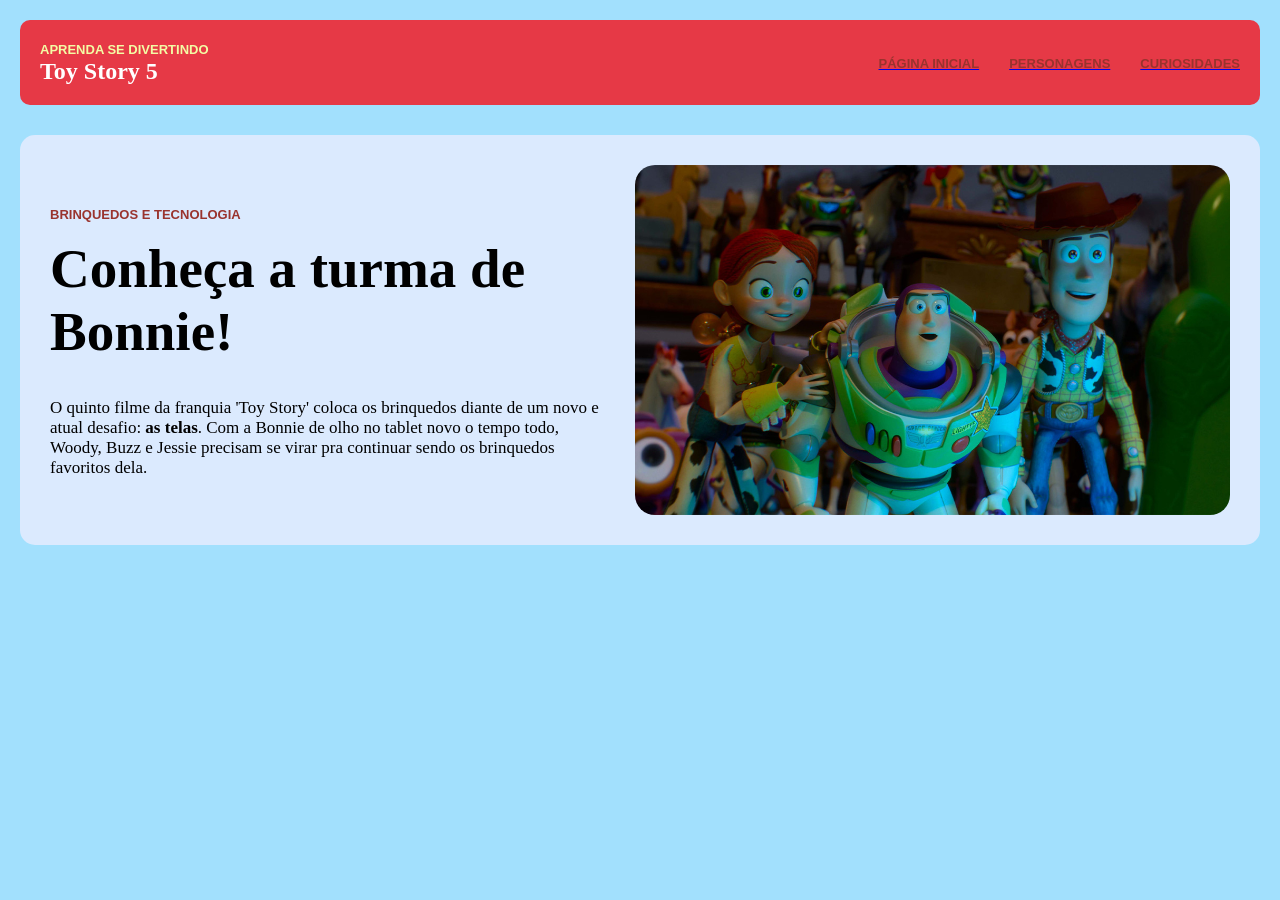
==== index.html @ b5829ec4 "feat: adiciona atividade" ====
<!DOCTYPE html>
<html lang="pt-BR">
    <head>
        <meta charset="UTF-8"/>
        <title>Toy Story 5</title>
        <link rel="stylesheet" href="css/style.css"/>
    </head>
    <body>
        <header class="cabecalho">
            <section class="nome">
                <span>Aprenda se divertindo</span>
                <h1>Toy Story 5</h1>
            </section>
            <section class="menu">
                <a rel="stylesheet" href="pages/index.html"><span>Página inicial</span></a>
                 <a rel="stylesheet" href="pages/personagens.html"><span>Personagens</span></a>
                <a rel="stylesheet" href="pages/curiosidades.html"><span>Curiosidades</span></a>
            </section>
        </header>

        <main>
            <section id="apresentacao">
                <section class="texto">
                    <span>Brinquedos e Tecnologia</span>
                    <h2>Conheça a turma de Bonnie!</h2>
                    <p>O quinto filme da franquia 'Toy Story' coloca os brinquedos diante de um novo e atual desafio: <strong>as telas</strong>. Com a Bonnie de olho no tablet novo o tempo todo, Woody, Buzz e Jessie precisam se virar pra continuar sendo os brinquedos favoritos dela.</p>
                </section>
                    <img src="img/toystory5.png" alt="Imagem De Jessie, Buzz Ligthyear e Woody"/>
            </section>
---- css/style.css ----
*{
    padding: 0;
    margin: 0;
    box-sizing: border-box;
}

body {
    font-family: Georgia, 'Times New Roman', Times, serif;
    background-color: rgb(162, 224, 253);
    padding: 20px;
}
span {
    text-transform: uppercase;
    font-weight: 550;
    font-size: 13px;
    font-family: 'Gill Sans', 'Gill Sans MT', Calibri, 'Trebuchet MS', sans-serif;
    margin-top: 5px;
    color: #99332E;
}

header {
    padding-left: 20px;
    padding-right: 20px;
    background-color: #e63946 ;
    color: rgb(255, 255, 255);
    padding: 20px;
    margin-bottom: 30px;
    display: flex;
    align-items: center;
    justify-content: space-between;
    border-radius: 10px;
}

.nome span {
    color:#f3fca5;
    margin-top: 8px;
}

.menu {
    display: flex;
    justify-content: space-between;
    align-items: center;
    gap: 30px;
    font-weight: bold;
}

#apresentacao {
    display: flex;
    flex-direction: row;
    gap: 30px;
    padding: 30px;
    background-color: #dbeafe;
    align-items: center;
    justify-content: space-between;
    margin-bottom: 30px;
    border-radius: 15px;
}
.texto {
    display: flex;
    flex-direction: column;
    gap: 15px;
    flex: 1;
}

.texto h2 {
    font-size: 55px;
    margin-bottom: 20px;
}
.texto p {
    font-size: 17px;
}

#apresentacao img {
    width: 595px;
    height: 350px;
    border-radius: 20px;
    object-fit: cover;
}
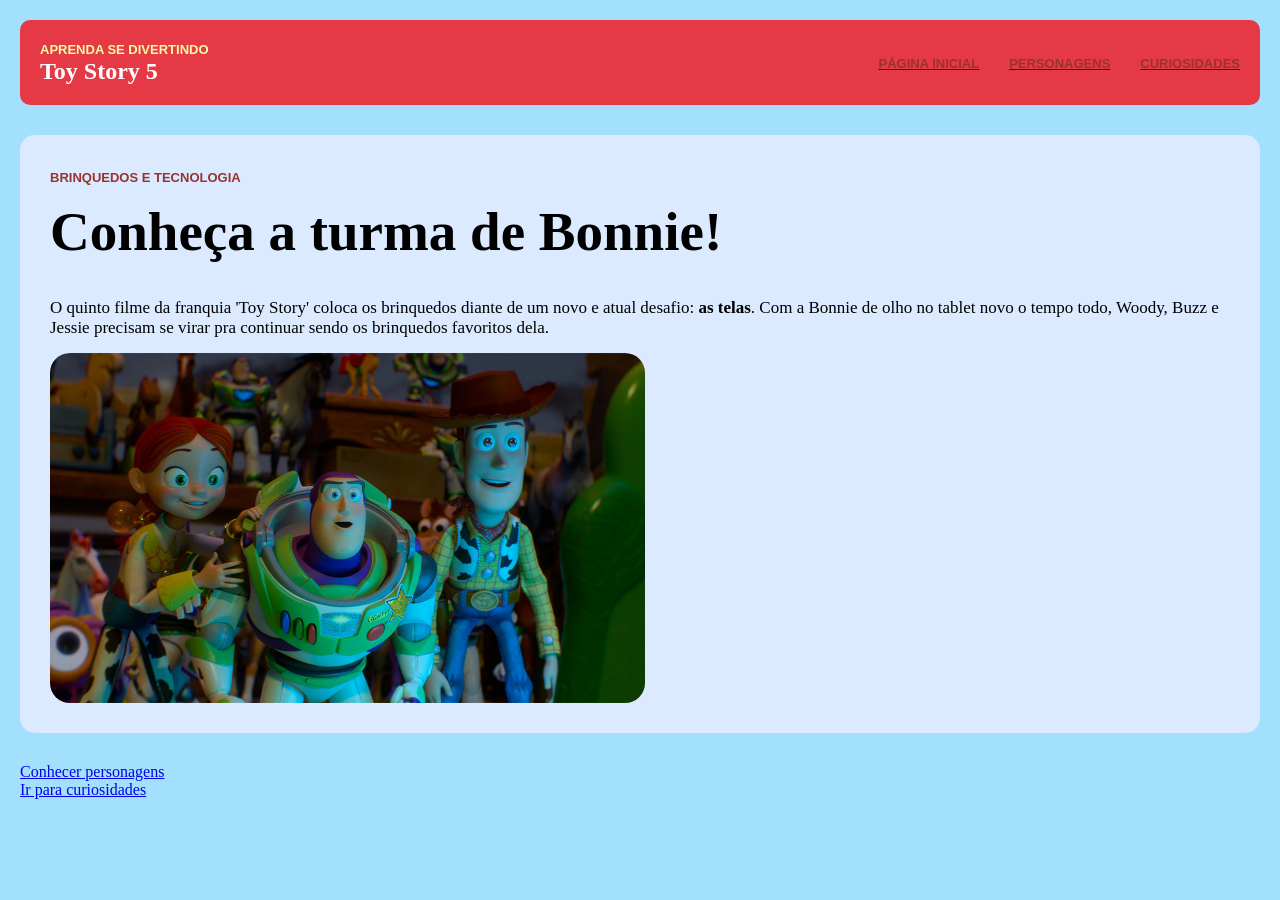
==== commit bb945d9c: "feat: continua atividade" ====
--- a/index.html
+++ b/index.html
@@ -12,9 +12,9 @@
                 <h1>Toy Story 5</h1>
             </section>
             <section class="menu">
-                <a rel="stylesheet" href="pages/index.html"><span>Página inicial</span></a>
-                 <a rel="stylesheet" href="pages/personagens.html"><span>Personagens</span></a>
-                <a rel="stylesheet" href="pages/curiosidades.html"><span>Curiosidades</span></a>
+                <a href="index.html"><span>Página inicial</span></a>
+                <a href="pages/personagens.html"><span>Personagens</span></a>
+                <a href="pages/curiosidades.html"><span>Curiosidades</span></a>
             </section>
         </header>
 
@@ -24,6 +24,16 @@
                     <span>Brinquedos e Tecnologia</span>
                     <h2>Conheça a turma de Bonnie!</h2>
                     <p>O quinto filme da franquia 'Toy Story' coloca os brinquedos diante de um novo e atual desafio: <strong>as telas</strong>. Com a Bonnie de olho no tablet novo o tempo todo, Woody, Buzz e Jessie precisam se virar pra continuar sendo os brinquedos favoritos dela.</p>
+                    <img src="img/toystory5.png" alt="Imagem De Jessie, Buzz Ligthyear e Woody"/>
                 </section>
-                    <img src="img/toystory5.png" alt="Imagem De Jessie, Buzz Ligthyear e Woody"/>
             </section>
+            <section class="navegacao">
+                    <article class="botao">
+                        <a href="pages/personagens.html">Conhecer personagens</a>
+                    </article>
+                    <article class="botao">
+                        <a href="pages/curiosidades.html">Ir para curiosidades</a>
+                    </article>
+
+        </main>
+    </body>    
--- a/css/style.css
+++ b/css/style.css
@@ -77,3 +77,18 @@
     object-fit: cover;
 }
 
+footer {
+    text-align: center;
+    background-color: #e63946;
+    color: white;
+    padding: 20px;
+    margin-top: 20px;
+    border-radius: 10px;
+    font-size: small;
+    font-family: 'Gill Sans', 'Gill Sans MT', Calibri, 'Trebuchet MS', sans-serif;
+}
+
+#atividade {
+    margin-top: 20px;
+}
+
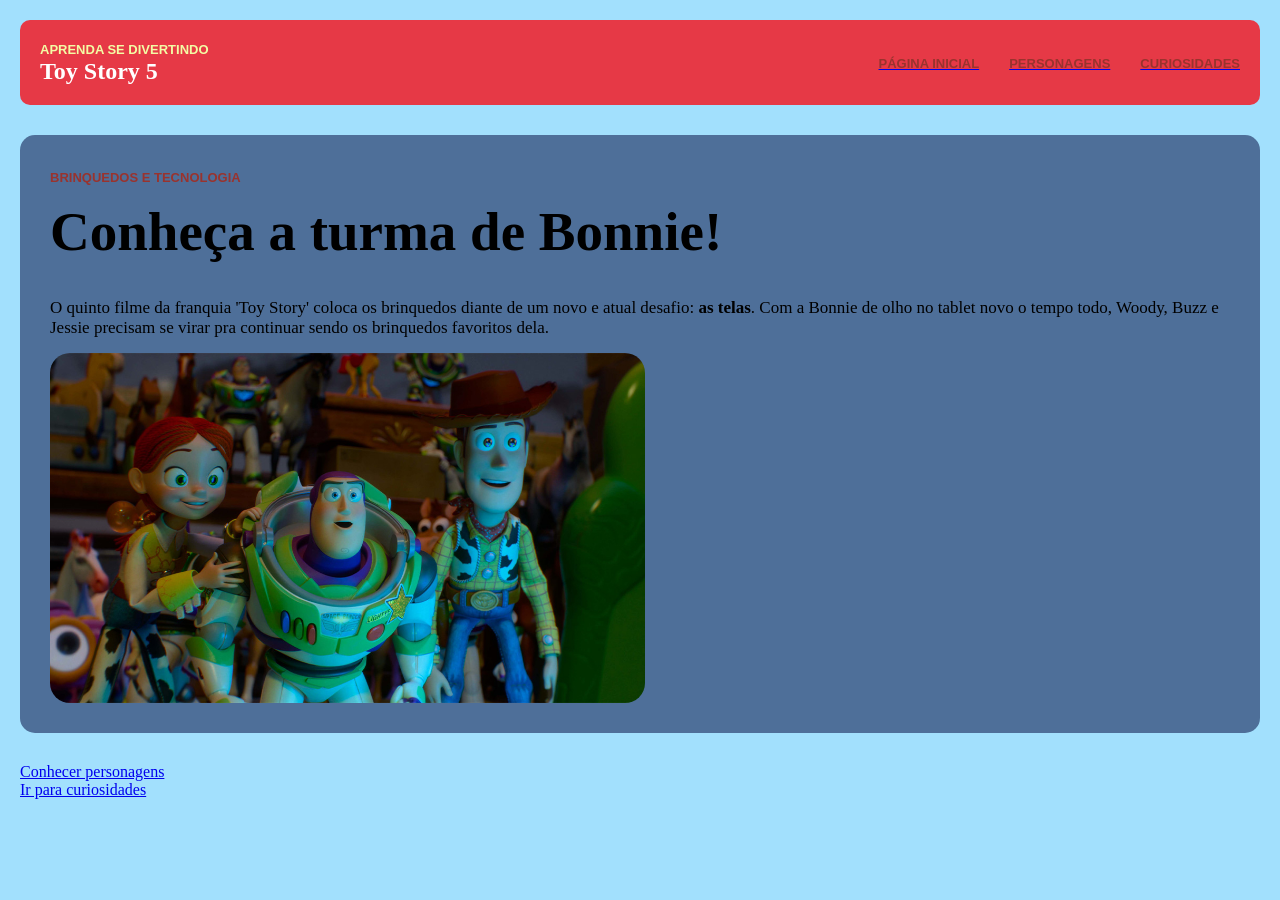
==== commit 1087d812: "fix: arruma sessao personagens" ====
--- a/index.html
+++ b/index.html
@@ -2,7 +2,7 @@
 <html lang="pt-BR">
     <head>
         <meta charset="UTF-8"/>
-        <title>Toy Story 5</title>
+        <title>Toy Story 5 | Início</title>
         <link rel="stylesheet" href="css/style.css"/>
     </head>
     <body>
--- a/css/style.css
+++ b/css/style.css
@@ -45,11 +45,12 @@
 }
 
 #apresentacao {
+    padding-left: 25px;
+    padding-right: 25px;
     display: flex;
-    flex-direction: row;
     gap: 30px;
     padding: 30px;
-    background-color: #dbeafe;
+    background-color: #4e6f99;
     align-items: center;
     justify-content: space-between;
     margin-bottom: 30px;
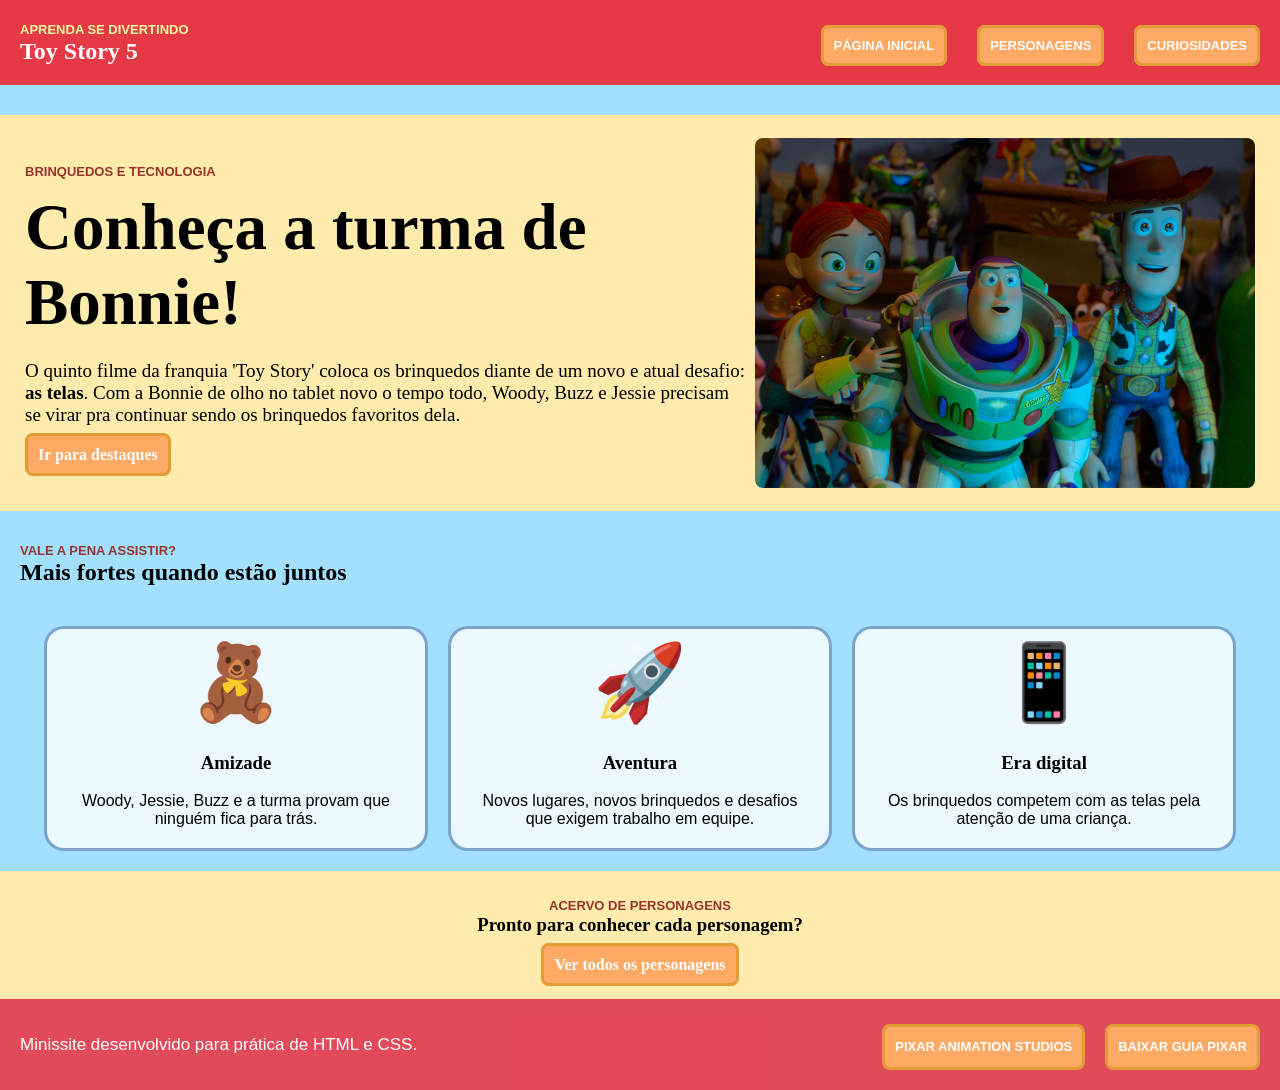
==== commit 17fe91f6: "fix: arruma pagina inicial" ====
--- a/index.html
+++ b/index.html
@@ -12,28 +12,61 @@
                 <h1>Toy Story 5</h1>
             </section>
             <section class="menu">
-                <a href="index.html"><span>Página inicial</span></a>
-                <a href="pages/personagens.html"><span>Personagens</span></a>
-                <a href="pages/curiosidades.html"><span>Curiosidades</span></a>
+                <span class="inicial"><a href="index.html">Página Inicial</a></span>
+                <span class="personagens"><a href="pages/personagens.html">Personagens</a></span>
+                <span class="curiosidades"><a href="pages/curiosidades.html">Curiosidades</a></span>
             </section>
         </header>
 
         <main>
             <section id="apresentacao">
-                <section class="texto">
+                <article class="texto">
                     <span>Brinquedos e Tecnologia</span>
                     <h2>Conheça a turma de Bonnie!</h2>
                     <p>O quinto filme da franquia 'Toy Story' coloca os brinquedos diante de um novo e atual desafio: <strong>as telas</strong>. Com a Bonnie de olho no tablet novo o tempo todo, Woody, Buzz e Jessie precisam se virar pra continuar sendo os brinquedos favoritos dela.</p>
-                    <img src="img/toystory5.png" alt="Imagem De Jessie, Buzz Ligthyear e Woody"/>
-                </section>
+                    <a class="gotodestaques" href=#destaques>Ir para destaques</a></span>
+                </article>
+                <img src="assets/img/toystory5.png" alt="Imagem De Jessie, Buzz Ligthyear e Woody"/>
             </section>
-            <section class="navegacao">
-                    <article class="botao">
-                        <a href="pages/personagens.html">Conhecer personagens</a>
-                    </article>
-                    <article class="botao">
-                        <a href="pages/curiosidades.html">Ir para curiosidades</a>
+            <section id="destaques">
+                <article>
+                    <span>Vale a pena assistir?</span>
+                    <h2>Mais fortes quando estão juntos</h2>
+                </article>
+            </section>
+                <section id="cards">
+                    <article class="card">
+                        <span class="figurinha">🧸</span>
+                        <h3>Amizade</h3>
+                        <p>Woody, Jessie, Buzz e a turma provam que ninguém fica para trás.</p>
                     </article>
 
+                    <article class="card">
+                        <span class="figurinha">🚀</span>
+                        <h3>Aventura</h3>
+                        <p>Novos lugares, novos brinquedos e desafios que exigem trabalho em equipe.</p>
+                    </article>                  
+
+                    <article class="card">
+                        <span class="figurinha">📱</span>
+                        <h3>Era digital</h3>
+                        <p>Os brinquedos competem com as telas pela atenção de uma criança.</p>
+                    </article>                  
+                </section>   
+
+        <section id="gotopersonagens">
+            <p><span>Acervo de Personagens</span></p>
+            <h3>Pronto para conhecer cada personagem?</h3>
+            <a href="pages/personagens.html">Ver todos os personagens</a>
+        </section>        
         </main>
-    </body>    +
+    <footer>
+            <p>Minissite desenvolvido para prática de HTML e CSS.</p>
+        <article class="link">
+            <span class="links1"><a href="https://www.pixar.com/toy-story-5" target="_blank" rel="noreferrer">Pixar Animation Studios</a></span>
+            <span class="links2"><a href="assets/files/teste.txt" download>Baixar Guia Pixar</a></span>
+        </article>
+    </footer>
+</body>    
+</html>
--- a/css/style.css
+++ b/css/style.css
@@ -7,7 +7,6 @@
 body {
     font-family: Georgia, 'Times New Roman', Times, serif;
     background-color: rgb(162, 224, 253);
-    padding: 20px;
 }
 span {
     text-transform: uppercase;
@@ -28,7 +27,11 @@
     display: flex;
     align-items: center;
     justify-content: space-between;
-    border-radius: 10px;
+}
+
+a { 
+    text-decoration: none;
+    color: rgb(255, 255, 255);
 }
 
 .nome span {
@@ -38,58 +41,180 @@
 
 .menu {
     display: flex;
-    justify-content: space-between;
-    align-items: center;
     gap: 30px;
-    font-weight: bold;
+
+}
+
+.inicial a {
+    font-weight: bold;
+    background-color: rgb(255, 170, 100);
+    padding: 10px;
+    border-radius: 8px;
+    border-style: solid;
+    border-color: rgb(225, 157, 55);
+}
+.personagens a {
+    font-weight: bold;
+    background-color: rgb(255, 170, 100);
+    padding: 10px;
+    border-radius: 8px;
+    border-style: solid;
+    border-color: rgb(225, 157, 55);
+}
+
+.curiosidades a {
+    font-weight: bold;
+    background-color: rgb(255, 170, 100);
+    padding: 10px;
+    border-radius: 8px;
+    border-style: solid;
+    border-color: rgb(225, 157, 55);
 }
 
 #apresentacao {
+    padding: 23px;
     padding-left: 25px;
     padding-right: 25px;
     display: flex;
-    gap: 30px;
-    padding: 30px;
-    background-color: #4e6f99;
+    gap: 10px;
+    background-color: #ffecac;
     align-items: center;
     justify-content: space-between;
-    margin-bottom: 30px;
-    border-radius: 15px;
-}
-.texto {
-    display: flex;
-    flex-direction: column;
-    gap: 15px;
-    flex: 1;
+    margin-bottom: 10px;
+}
+
+#apresentacao img {
+    width: 500px;
+    height: 350px;
+    border-radius: 8px;
+    object-fit: cover;
 }
 
 .texto h2 {
-    font-size: 55px;
-    margin-bottom: 20px;
-}
+    font-size: 65px;
+    margin-bottom: 20px;
+    margin-top: 10px;
+}
+
 .texto p {
-    font-size: 17px;
-}
-
-#apresentacao img {
-    width: 595px;
-    height: 350px;
+    font-size: 19px;
+    margin-bottom: 20px;
+}
+
+#destaques {
+    padding: 20px;
+}
+
+#cards {
+    display: flex;
+    gap: 20px;
+    justify-content: center;
+    flex-wrap: wrap;
+    margin-top: 20px;
+    margin-bottom: 20px;
+}
+
+.card {
+    background-color: rgba(255, 255, 255, 0.795);
+    padding: 10px;
+    width: 30%;
     border-radius: 20px;
+    align-items: center;
+    flex-direction: row;
+    justify-content: center;
+    text-align: center;
+    border-style: solid;
+    border-color:#78a2c9f6
+}
+
+.card img {
+    width: 100%;
+    border-radius: 20px;
+    height: 300px;
     object-fit: cover;
 }
 
+.card h3 {
+    margin-top: 25px;
+}
+
+.card p {
+    margin-top: 8px;
+    font-weight: 500;
+    padding: 10px;
+    font-family: 'Segoe UI', Tahoma, Geneva, Verdana, sans-serif;
+}
+
+.figurinha {
+    font-size: 75px;
+}
+
+.gotodestaques {
+    font-weight: bold;
+    background-color: rgb(255, 170, 100);
+    padding: 10px;
+    border-radius: 8px;
+    border-style: solid;
+    border-color: rgb(225, 157, 55);
+
+}
+
+#gotopersonagens {
+    text-align: center;
+    background-color:  #ffecac;
+    padding: 25px;
+}
+
+#gotopersonagens h3 {
+    margin-bottom: 20px;
+}
+
+#gotopersonagens a {
+    font-weight: bold;
+    background-color: rgb(255, 170, 100);
+    padding: 10px;
+    border-radius: 8px;
+    border-style: solid;
+    border-color: rgb(225, 157, 55);
+}
+
 footer {
-    text-align: center;
-    background-color: #e63946;
+    align-items: center;
+    display: flex;
+    justify-content: space-between;
+    line-height: 1.5;
+    background-color: #e44552f6;
     color: white;
     padding: 20px;
-    margin-top: 20px;
-    border-radius: 10px;
-    font-size: small;
+    font-size: 17px;
     font-family: 'Gill Sans', 'Gill Sans MT', Calibri, 'Trebuchet MS', sans-serif;
 }
 
-#atividade {
-    margin-top: 20px;
-}
-
+.link {
+    display: flex;
+    gap: 20px;
+}
+
+.links1 {
+    font-weight: bold;
+    background-color: rgb(255, 170, 100);
+    border-radius: 8px;
+    border-style: solid;
+    border-color: rgb(225, 157, 55);
+    padding: 10px;
+}
+
+.links2 {
+    font-weight: bold;
+    background-color: rgb(255, 170, 100);
+    border-radius: 8px;
+    border-style: solid;
+    border-color: rgb(225, 157, 55);
+    padding: 10px;
+}
+
+a:hover {
+    color: rgb(180, 108, 25);
+
+}
+
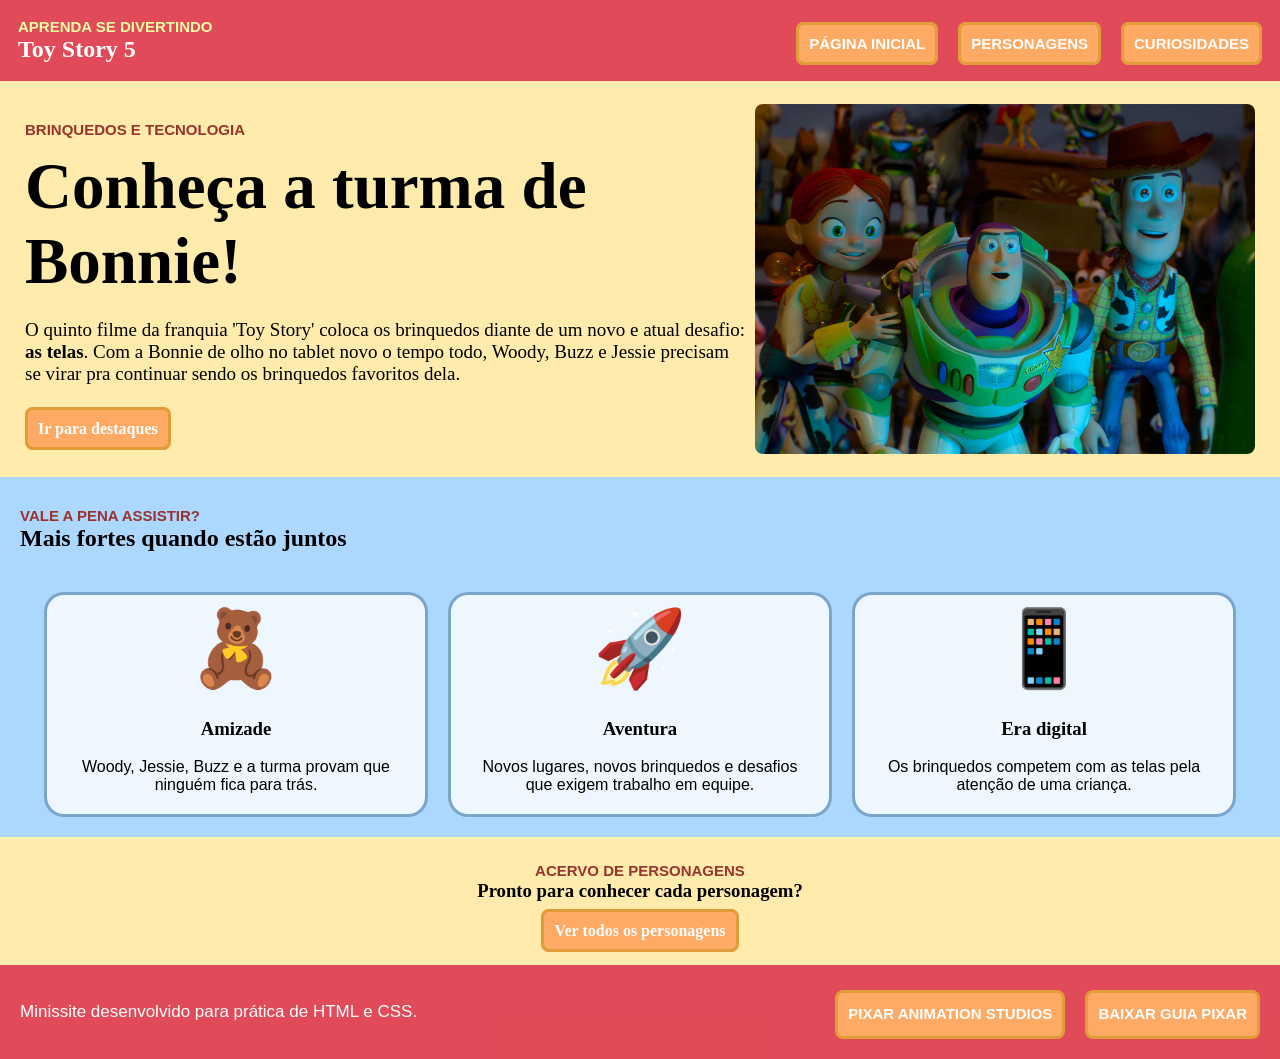
==== commit aaaedb98: "fix: altera detalhes" ====
--- a/index.html
+++ b/index.html
@@ -6,7 +6,7 @@
         <link rel="stylesheet" href="css/style.css"/>
     </head>
     <body>
-        <header class="cabecalho">
+        <header>
             <section class="nome">
                 <span>Aprenda se divertindo</span>
                 <h1>Toy Story 5</h1>
@@ -19,6 +19,7 @@
         </header>
 
         <main>
+
             <section id="apresentacao">
                 <article class="texto">
                     <span>Brinquedos e Tecnologia</span>
@@ -28,6 +29,7 @@
                 </article>
                 <img src="assets/img/toystory5.png" alt="Imagem De Jessie, Buzz Ligthyear e Woody"/>
             </section>
+
             <section id="destaques">
                 <article>
                     <span>Vale a pena assistir?</span>
@@ -45,28 +47,29 @@
                         <span class="figurinha">🚀</span>
                         <h3>Aventura</h3>
                         <p>Novos lugares, novos brinquedos e desafios que exigem trabalho em equipe.</p>
-                    </article>                  
+                    </article>
 
                     <article class="card">
                         <span class="figurinha">📱</span>
                         <h3>Era digital</h3>
                         <p>Os brinquedos competem com as telas pela atenção de uma criança.</p>
-                    </article>                  
-                </section>   
+                    </article>
+                </section>
 
         <section id="gotopersonagens">
             <p><span>Acervo de Personagens</span></p>
             <h3>Pronto para conhecer cada personagem?</h3>
             <a href="pages/personagens.html">Ver todos os personagens</a>
-        </section>        
+        </section>
+
         </main>
 
     <footer>
             <p>Minissite desenvolvido para prática de HTML e CSS.</p>
         <article class="link">
             <span class="links1"><a href="https://www.pixar.com/toy-story-5" target="_blank" rel="noreferrer">Pixar Animation Studios</a></span>
-            <span class="links2"><a href="assets/files/teste.txt" download>Baixar Guia Pixar</a></span>
+            <span class="links2"><a href="assets/arquivos/teste.txt" download>Baixar Guia Pixar</a></span>
         </article>
     </footer>
-</body>    
-</html>+</body>
+</html>
--- a/css/style.css
+++ b/css/style.css
@@ -6,30 +6,33 @@
 
 body {
     font-family: Georgia, 'Times New Roman', Times, serif;
-    background-color: rgb(162, 224, 253);
+    background-color: #acd7ff;
+
 }
 span {
     text-transform: uppercase;
     font-weight: 550;
-    font-size: 13px;
+    font-size: 15px;
     font-family: 'Gill Sans', 'Gill Sans MT', Calibri, 'Trebuchet MS', sans-serif;
     margin-top: 5px;
     color: #99332E;
 }
 
 header {
-    padding-left: 20px;
-    padding-right: 20px;
-    background-color: #e63946 ;
+    background-color: #e44552f6;
     color: rgb(255, 255, 255);
-    padding: 20px;
-    margin-bottom: 30px;
+    padding: 18px;
     display: flex;
     align-items: center;
     justify-content: space-between;
 }
 
-a { 
+a {
+    text-decoration: none;
+    color:rgb(255, 255, 255);
+}
+
+a {
     text-decoration: none;
     color: rgb(255, 255, 255);
 }
@@ -41,8 +44,7 @@
 
 .menu {
     display: flex;
-    gap: 30px;
-
+    gap: 20px;
 }
 
 .inicial a {
@@ -53,6 +55,7 @@
     border-style: solid;
     border-color: rgb(225, 157, 55);
 }
+
 .personagens a {
     font-weight: bold;
     background-color: rgb(255, 170, 100);
@@ -88,6 +91,10 @@
     height: 350px;
     border-radius: 8px;
     object-fit: cover;
+}
+
+#apresentacao p {
+    padding-bottom: 15px;
 }
 
 .texto h2 {
@@ -156,7 +163,6 @@
     border-radius: 8px;
     border-style: solid;
     border-color: rgb(225, 157, 55);
-
 }
 
 #gotopersonagens {
@@ -187,7 +193,7 @@
     color: white;
     padding: 20px;
     font-size: 17px;
-    font-family: 'Gill Sans', 'Gill Sans MT', Calibri, 'Trebuchet MS', sans-serif;
+    font-family: 'Segoe UI', Tahoma, Geneva, Verdana, sans-serif;
 }
 
 .link {
@@ -217,4 +223,3 @@
     color: rgb(180, 108, 25);
 
 }
-
